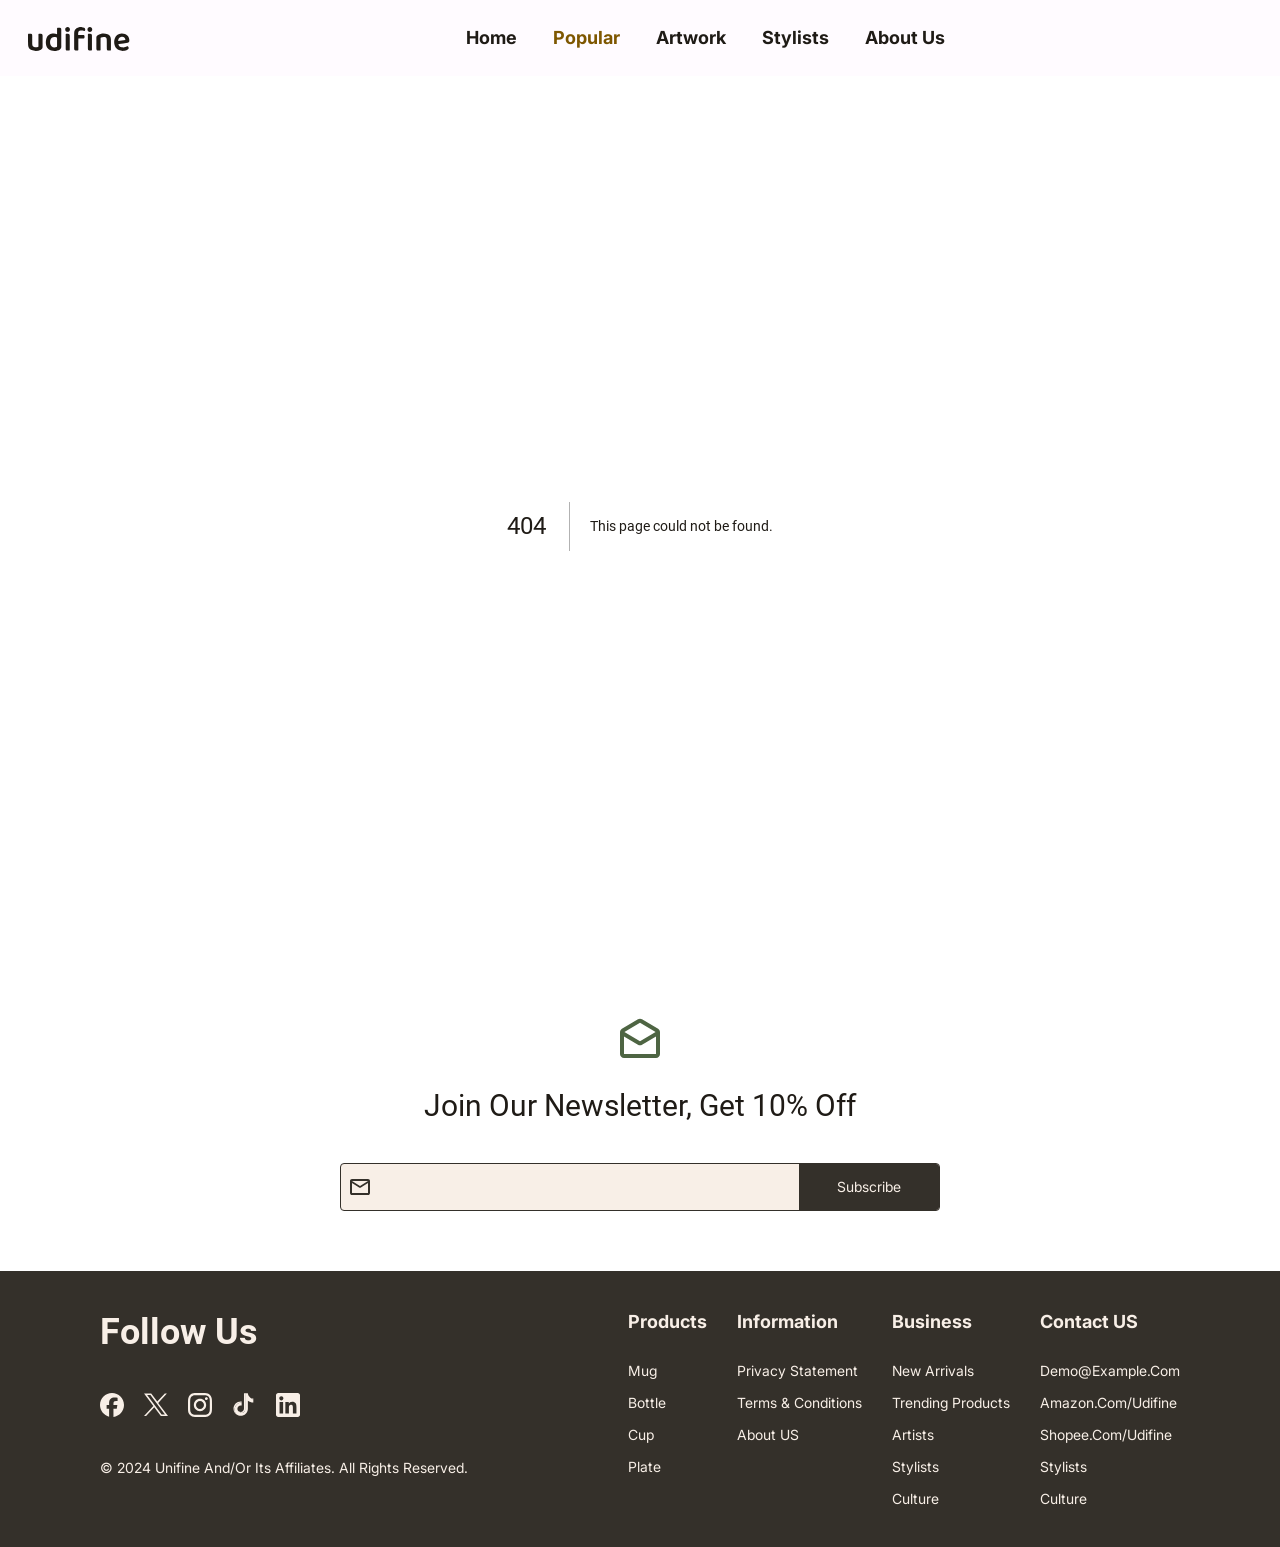
==== 404/index.html @ acfc10c9 "test" ====
<!DOCTYPE html><html lang="en"><head><meta charSet="utf-8"/><meta name="viewport" content="width=device-width, initial-scale=1"/><link rel="stylesheet" href="/_next/static/css/31935602cbc69aa9.css" data-precedence="next"/><link rel="stylesheet" href="/_next/static/css/63d026fc02710d7f.css" data-precedence="next"/><link rel="preload" as="script" fetchPriority="low" href="/_next/static/chunks/webpack-d1a148af2f992d2c.js"/><script src="/_next/static/chunks/87c73c54-ab13acd4c60ef98a.js" async=""></script><script src="/_next/static/chunks/855-f9cf8c731eb0b291.js" async=""></script><script src="/_next/static/chunks/main-app-f37e43fcdb325944.js" async=""></script><script src="/_next/static/chunks/919-0861664b7ba136e6.js" async=""></script><script src="/_next/static/chunks/642-3256930111999b90.js" async=""></script><script src="/_next/static/chunks/app/page-464aeb0241b72fab.js" async=""></script><meta name="robots" content="noindex"/><title>404: This page could not be found.</title><title>main</title><meta name="description" content="Generated by create next app"/><script src="/_next/static/chunks/polyfills-42372ed130431b0a.js" noModule=""></script></head><body><div class="flex_row header_header__Awatn"><a class="header_btn_menu__GArVi"><svg class="icon_icon__97AuD"><use href="/_next/static/icons/svg_symbol.svg#menu"></use></svg></a><a><svg class="icon_icon__97AuD udifineLogo" style="width:102px;height:24px"><use href="/_next/static/icons/svg_symbol.svg#udifinelogo"></use></svg></a><div class="header_menu__aTqT3"><a class="" href="" title="home">home</a><a class="header_current__uVDrP" href="" title="popular">popular</a><a class="" href="" title="artwork">artwork</a><a class="" href="" title="stylists">stylists</a><a class="" href="" title="about us">about us</a></div><div></div></div><div class="header_mobile__7hBgy"><div class="header_menu__aTqT3"><a class="" href="" title="home">home</a><a class="header_current__uVDrP" href="" title="popular">popular</a><a class="" href="" title="artwork">artwork</a><a class="" href="" title="stylists">stylists</a><a class="" href="" title="about us">about us</a></div></div><div style="font-family:system-ui,&quot;Segoe UI&quot;,Roboto,Helvetica,Arial,sans-serif,&quot;Apple Color Emoji&quot;,&quot;Segoe UI Emoji&quot;;height:100vh;text-align:center;display:flex;flex-direction:column;align-items:center;justify-content:center"><div><style>body{color:#000;background:#fff;margin:0}.next-error-h1{border-right:1px solid rgba(0,0,0,.3)}@media (prefers-color-scheme:dark){body{color:#fff;background:#000}.next-error-h1{border-right:1px solid rgba(255,255,255,.3)}}</style><h1 class="next-error-h1" style="display:inline-block;margin:0 20px 0 0;padding:0 23px 0 0;font-size:24px;font-weight:500;vertical-align:top;line-height:49px">404</h1><div style="display:inline-block"><h2 style="font-size:14px;font-weight:400;line-height:49px;margin:0">This page could not be found.</h2></div></div></div><div class="edm_edm__N5axm"><svg class="icon_icon__97AuD" style="width:48px;height:48px"><use href="/_next/static/icons/svg_symbol.svg#drafts"></use></svg><h2>Join Our Newsletter, Get 10% Off</h2><div class="flex_row flex_center inputText_input_text__yZhB3 inputText_middle__4bO28 edm_edm_input__OP7q4"><svg class="icon_icon__97AuD"><use href="/_next/static/icons/svg_symbol.svg#mail"></use></svg><input type="text" placeholder="" value=""/><button class="primary button_button__yjH4D button_middle__9G_DK">Subscribe</button></div></div><div class="footer_foot__HxzTe"><div class="footer_main__RE1gx"><h1>Follow Us</h1><div class="flex_row footer_social__cTb3Q"><a href="" title="facebook"><svg class="icon_icon__97AuD" style="fill:var(--color-inverseonsurface)"><use href="/_next/static/icons/svg_symbol.svg#facebook"></use></svg></a><a href="" title="x"><svg class="icon_icon__97AuD" style="fill:var(--color-inverseonsurface)"><use href="/_next/static/icons/svg_symbol.svg#x"></use></svg></a><a href="" title="instagram"><svg class="icon_icon__97AuD" style="fill:var(--color-inverseonsurface)"><use href="/_next/static/icons/svg_symbol.svg#instagram"></use></svg></a><a href="" title="tiktok"><svg class="icon_icon__97AuD" style="fill:var(--color-inverseonsurface)"><use href="/_next/static/icons/svg_symbol.svg#tiktok"></use></svg></a><a href="" title="linkedin"><svg class="icon_icon__97AuD" style="fill:var(--color-inverseonsurface)"><use href="/_next/static/icons/svg_symbol.svg#linkedin"></use></svg></a></div><p>© 2024 Unifine and/or its affiliates. All Rights Reserved.<!-- --> </p></div><div class="flex_row footer_links__t81SU"><div class="footer_links_part__8kF4F"><a href="" title="Products">Products</a><a href="" title="Mug">Mug</a><a href="" title="Bottle">Bottle</a><a href="" title="Cup">Cup</a><a href="" title="plate">plate</a></div><div class="footer_links_part__8kF4F"><a href="" title="Information">Information</a><a href="" title="Privacy Statement">Privacy Statement</a><a href="" title="Terms &amp; Conditions">Terms &amp; Conditions</a><a href="" title="About US">About US</a></div><div class="footer_links_part__8kF4F"><a href="" title="Business">Business</a><a href="" title="New Arrivals">New Arrivals</a><a href="" title="Trending Products">Trending Products</a><a href="" title="Artists">Artists</a><a href="" title="Stylists">Stylists</a><a href="" title="Culture">Culture</a></div><div class="footer_links_part__8kF4F"><a href="" title="Contact US">Contact US</a><a href="" title="Demo@Example.com">Demo@Example.com</a><a href="" title="Amazon.com/udifine">Amazon.com/udifine</a><a href="" title="Shopee.com/udifine">Shopee.com/udifine</a><a href="" title="Stylists">Stylists</a><a href="" title="Culture">Culture</a></div></div></div><script src="/_next/static/chunks/webpack-d1a148af2f992d2c.js" async=""></script><script>(self.__next_f=self.__next_f||[]).push([0])</script><script>self.__next_f.push([1,"3:\"$Sreact.fragment\"\n4:I[8040,[\"919\",\"static/chunks/919-0861664b7ba136e6.js\",\"642\",\"static/chunks/642-3256930111999b90.js\",\"974\",\"static/chunks/app/page-464aeb0241b72fab.js\"],\"TopProvider\"]\n5:I[1418,[\"919\",\"static/chunks/919-0861664b7ba136e6.js\",\"642\",\"static/chunks/642-3256930111999b90.js\",\"974\",\"static/chunks/app/page-464aeb0241b72fab.js\"],\"Header\"]\n6:I[9507,[],\"\"]\n7:I[2639,[],\"\"]\n8:I[602,[\"919\",\"static/chunks/919-0861664b7ba136e6.js\",\"642\",\"static/chunks/642-3256930111999b90.js\",\"974\",\"static/chunks/app/page-464aeb0241b72fab.js\"],\"EMD\"]\n9:I[7550,[\"919\",\"static/chunks/919-0861664b7ba136e6.js\",\"642\",\"static/chunks/642-3256930111999b90.js\",\"974\",\"static/chunks/app/page-464aeb0241b72fab.js\"],\"Footer\"]\na:I[1432,[],\"OutletBoundary\"]\nc:I[1432,[],\"MetadataBoundary\"]\ne:I[1432,[],\"ViewportBoundary\"]\n10:I[9398,[],\"\"]\n1:HL[\"/_next/static/css/31935602cbc69aa9.css\",\"style\"]\n2:HL[\"/_next/static/css/63d026fc02710d7f.css\",\"style\"]\n"])</script><script>self.__next_f.push([1,"0:{\"P\":null,\"b\":\"95LlF-yaO0Et1otxvTumb\",\"p\":\"\",\"c\":[\"\",\"_not-found\",\"\"],\"i\":false,\"f\":[[[\"\",{\"children\":[\"/_not-found\",{\"children\":[\"__PAGE__\",{}]}]},\"$undefined\",\"$undefined\",true],[\"\",[\"$\",\"$3\",\"c\",{\"children\":[[[\"$\",\"link\",\"0\",{\"rel\":\"stylesheet\",\"href\":\"/_next/static/css/31935602cbc69aa9.css\",\"precedence\":\"next\",\"crossOrigin\":\"$undefined\",\"nonce\":\"$undefined\"}],[\"$\",\"link\",\"1\",{\"rel\":\"stylesheet\",\"href\":\"/_next/static/css/63d026fc02710d7f.css\",\"precedence\":\"next\",\"crossOrigin\":\"$undefined\",\"nonce\":\"$undefined\"}]],[\"$\",\"html\",null,{\"lang\":\"en\",\"children\":[[\"$\",\"head\",null,{}],[\"$\",\"body\",null,{\"children\":[\"$\",\"$L4\",null,{\"children\":[[\"$\",\"$L5\",null,{\"nav\":{\"home\":\"\",\"popular\":\"\",\"artwork\":\"\",\"stylists\":\"\",\"about us\":\"\"},\"current\":\"popular\"}],[\"$\",\"$L6\",null,{\"parallelRouterKey\":\"children\",\"segmentPath\":[\"children\"],\"error\":\"$undefined\",\"errorStyles\":\"$undefined\",\"errorScripts\":\"$undefined\",\"template\":[\"$\",\"$L7\",null,{}],\"templateStyles\":\"$undefined\",\"templateScripts\":\"$undefined\",\"notFound\":[[\"$\",\"title\",null,{\"children\":\"404: This page could not be found.\"}],[\"$\",\"div\",null,{\"style\":{\"fontFamily\":\"system-ui,\\\"Segoe UI\\\",Roboto,Helvetica,Arial,sans-serif,\\\"Apple Color Emoji\\\",\\\"Segoe UI Emoji\\\"\",\"height\":\"100vh\",\"textAlign\":\"center\",\"display\":\"flex\",\"flexDirection\":\"column\",\"alignItems\":\"center\",\"justifyContent\":\"center\"},\"children\":[\"$\",\"div\",null,{\"children\":[[\"$\",\"style\",null,{\"dangerouslySetInnerHTML\":{\"__html\":\"body{color:#000;background:#fff;margin:0}.next-error-h1{border-right:1px solid rgba(0,0,0,.3)}@media (prefers-color-scheme:dark){body{color:#fff;background:#000}.next-error-h1{border-right:1px solid rgba(255,255,255,.3)}}\"}}],[\"$\",\"h1\",null,{\"className\":\"next-error-h1\",\"style\":{\"display\":\"inline-block\",\"margin\":\"0 20px 0 0\",\"padding\":\"0 23px 0 0\",\"fontSize\":24,\"fontWeight\":500,\"verticalAlign\":\"top\",\"lineHeight\":\"49px\"},\"children\":\"404\"}],[\"$\",\"div\",null,{\"style\":{\"display\":\"inline-block\"},\"children\":[\"$\",\"h2\",null,{\"style\":{\"fontSize\":14,\"fontWeight\":400,\"lineHeight\":\"49px\",\"margin\":0},\"children\":\"This page could not be found.\"}]}]]}]}]],\"notFoundStyles\":[]}],[\"$\",\"$L8\",null,{}],[\"$\",\"$L9\",null,{\"title\":\"Follow Us\",\"copyRight\":\"© 2024 Unifine and/or its affiliates. All Rights Reserved.\",\"socials\":[{\"title\":\"facebook\",\"iconName\":\"facebook\",\"href\":\"\"},{\"title\":\"x\",\"iconName\":\"x\",\"href\":\"\"},{\"title\":\"instagram\",\"iconName\":\"instagram\",\"href\":\"\"},{\"title\":\"tiktok\",\"iconName\":\"tiktok\",\"href\":\"\"},{\"title\":\"linkedin\",\"iconName\":\"linkedin\",\"href\":\"\"}],\"linkGroups\":[[{\"title\":\"Products\",\"href\":\"\"},{\"title\":\"Mug\",\"href\":\"\"},{\"title\":\"Bottle\",\"href\":\"\"},{\"title\":\"Cup\",\"href\":\"\"},{\"title\":\"plate\",\"href\":\"\"}],[{\"title\":\"Information\",\"href\":\"\"},{\"title\":\"Privacy Statement\",\"href\":\"\"},{\"title\":\"Terms \u0026 Conditions\",\"href\":\"\"},{\"title\":\"About US\",\"href\":\"\"}],[{\"title\":\"Business\",\"href\":\"\"},{\"title\":\"New Arrivals\",\"href\":\"\"},{\"title\":\"Trending Products\",\"href\":\"\"},{\"title\":\"Artists\",\"href\":\"\"},{\"title\":\"Stylists\",\"href\":\"\"},{\"title\":\"Culture\",\"href\":\"\"}],[{\"title\":\"Contact US\",\"href\":\"\"},{\"title\":\"Demo@Example.com\",\"href\":\"\"},{\"title\":\"Amazon.com/udifine\",\"href\":\"\"},{\"title\":\"Shopee.com/udifine\",\"href\":\"\"},{\"title\":\"Stylists\",\"href\":\"\"},{\"title\":\"Culture\",\"href\":\"\"}]]}]]}]}]]}]]}],{\"children\":[\"/_not-found\",[\"$\",\"$3\",\"c\",{\"children\":[null,[\"$\",\"$L6\",null,{\"parallelRouterKey\":\"children\",\"segmentPath\":[\"children\",\"/_not-found\",\"children\"],\"error\":\"$undefined\",\"errorStyles\":\"$undefined\",\"errorScripts\":\"$undefined\",\"template\":[\"$\",\"$L7\",null,{}],\"templateStyles\":\"$undefined\",\"templateScripts\":\"$undefined\",\"notFound\":\"$undefined\",\"notFoundStyles\":\"$undefined\"}]]}],{\"children\":[\"__PAGE__\",[\"$\",\"$3\",\"c\",{\"children\":[[[\"$\",\"title\",null,{\"children\":\"404: This page could not be found.\"}],[\"$\",\"div\",null,{\"style\":\"$0:f:0:1:1:props:children:1:props:children:1:props:children:props:children:1:props:notFound:1:props:style\",\"children\":[\"$\",\"div\",null,{\"children\":[[\"$\",\"style\",null,{\"dangerouslySetInnerHTML\":{\"__html\":\"body{color:#000;background:#fff;margin:0}.next-error-h1{border-right:1px solid rgba(0,0,0,.3)}@media (prefers-color-scheme:dark){body{color:#fff;background:#000}.next-error-h1{border-right:1px solid rgba(255,255,255,.3)}}\"}}],[\"$\",\"h1\",null,{\"className\":\"next-error-h1\",\"style\":\"$0:f:0:1:1:props:children:1:props:children:1:props:children:props:children:1:props:notFound:1:props:children:props:children:1:props:style\",\"children\":\"404\"}],[\"$\",\"div\",null,{\"style\":\"$0:f:0:1:1:props:children:1:props:children:1:props:children:props:children:1:props:notFound:1:props:children:props:children:2:props:style\",\"children\":[\"$\",\"h2\",null,{\"style\":\"$0:f:0:1:1:props:children:1:props:children:1:props:children:props:children:1:props:notFound:1:props:children:props:children:2:props:children:props:style\",\"children\":\"This page could not be found.\"}]}]]}]}]],null,[\"$\",\"$La\",null,{\"children\":\"$Lb\"}]]}],{},null]},null]},null],[\"$\",\"$3\",\"h\",{\"children\":[[\"$\",\"meta\",null,{\"name\":\"robots\",\"content\":\"noindex\"}],[\"$\",\"$3\",\"RL_8AlsLJNCOO1MYb6go9\",{\"children\":[[\"$\",\"$Lc\",null,{\"children\":\"$Ld\"}],[\"$\",\"$Le\",null,{\"children\":\"$Lf\"}],null]}]]}]]],\"m\":\"$undefined\",\"G\":[\"$10\",\"$undefined\"],\"s\":false,\"S\":true}\n"])</script><script>self.__next_f.push([1,"f:[[\"$\",\"meta\",\"0\",{\"name\":\"viewport\",\"content\":\"width=device-width, initial-scale=1\"}]]\nd:[[\"$\",\"meta\",\"0\",{\"charSet\":\"utf-8\"}],[\"$\",\"title\",\"1\",{\"children\":\"main\"}],[\"$\",\"meta\",\"2\",{\"name\":\"description\",\"content\":\"Generated by create next app\"}]]\n"])</script><script>self.__next_f.push([1,"b:null\n"])</script></body></html>
---- _next/static/css/31935602cbc69aa9.css ----
.banner_banner__VK5RO{width:100%;height:30vw;min-height:400px;max-height:700px;position:relative;overflow:hidden}.banner_pages__pqu9W,.banner_pages__pqu9W>a,.banner_pages__pqu9W>a i{width:100%;height:100%;display:block}.banner_pages__pqu9W>a{display:none;cursor:pointer;position:absolute;top:0;left:0}.banner_dots__uACYz,.banner_pages__pqu9W>a>div{width:100%;max-width:402px;text-align:center;position:absolute;right:0}.banner_pages__pqu9W>a>div{top:80px;padding:14px}.banner_pages__pqu9W>a>div h1,.banner_pages__pqu9W>a>div p{text-align:center;color:var(--color-onsurface)}.banner_pages__pqu9W>a>div p{margin-top:30px}.banner_dots__uACYz{height:10px;position:absolute;bottom:30px;z-index:10}.banner_dots__uACYz>a{display:inline-block;width:30px;height:10px;margin:0 7px;border-radius:5px;cursor:pointer;background-color:var(--color-background)}.diyIntroduce_diy_introduce__stuSg{width:100%;max-width:1600px;gap:10px;margin:60px auto 0}.diyIntroduce_l__xILll,.diyIntroduce_r__dGPa_{flex:1 1;text-align:center}.diyIntroduce_r__dGPa_ img{width:80%}.diyIntroduce_diy_introduce_button__50cIo{margin:20px auto}.diyIntroduce_diy_introduce_text__evchq{margin:0 auto;width:80%}@media (max-width:768px){.diyIntroduce_diy_introduce__stuSg{flex-direction:column-reverse;margin:20px auto 0}}.introduce_introduce__LYjy8{margin-top:20px}.introduce_introduce__LYjy8 h1{color:var(--color-primary);text-align:center}.introduce_introduce__LYjy8 p{color:var(--color-secondary);margin-top:10px;text-align:center}@media (max-width:768px){.introduce_introduce__LYjy8{margin-top:10px}}.avatar_avatar__K1w_n{display:inline-block;text-transform:uppercase;text-align:center;background-color:var(--color-secondary);color:var(--color-onsecondary);vertical-align:top}.avatar_large__LLx3x{height:var(--line-height-4x);width:var(--line-height-4x);line-height:var(--line-height-4x);border-radius:var(--line-height-4x-half);font-size:var(--font-30)}.avatar_middle__xKKF6{height:var(--line-height-3x);width:var(--line-height-3x);line-height:var(--line-height-3x);border-radius:var(--line-height-3x-half);font-size:var(--font-20)}.avatar_small__Su1bi{height:var(--line-height-2x);width:var(--line-height-2x);line-height:var(--line-height-2x);border-radius:var(--line-height-2x-half);font-size:var(--font-10)}.button_button__yjH4D{display:inline-block;text-align:center;cursor:pointer;border:none;--f-20:18px;--f-30:20px;--f-40:24px}.button_button__yjH4D>*{vertical-align:top}.button_button__yjH4D svg{margin-right:7px}.button_large__eiON8{height:var(--line-height-5x);line-height:var(--line-height-5x);padding:0 28px;border-radius:var(--line-height-5x-half);font-size:var(--f-40)}.button_large_icon__bOufd{height:var(--f-40);width:var(--f-40)}.button_middle__9G_DK{height:var(--line-height-4x);line-height:var(--line-height-4);padding:0 21px;border-radius:var(--line-height-4x-half);font-size:var(--f-30)}.button_middle_icon__QpsSa{height:var(--f-30);width:var(--f-30)}.button_small__uGZ15{height:var(--line-height-3x);line-height:var(--line-height-3x);padding:0 14px;border-radius:var(--line-height-3x-half);font-size:var(--f-20)}.button_small_icon__lxAVD{height:var(--f-20);width:var(--f-20)}.icon_icon__97AuD{display:inline-block;stroke:none;fill:var(--color-onsurface);width:24px;height:24px}.lightButton_light_button__8qquI{height:auto;width:auto;position:relative;display:inline-block}.lightButton_light_button__8qquI:after{content:"";background-image:var(--gradient-light);filter:blur(15px);opacity:.6;position:absolute;top:0;left:0;display:block;width:100%;height:100%}.lightButton_light_button_btn__ou9fR{position:relative;top:0;left:0;z-index:1;background-image:var(--gradient-multiple);color:var(--color-onprimary)}.lightButton_light_button_btn__ou9fR svg{fill:var(--color-onprimary)}.inputText_small__WjjtW{--h:var(--line-height-3x);--iconSize:var(--line-height-1x);--f:12px}.inputText_middle__4bO28{--h:var(--line-height-4x);--iconSize:var(--line-height-2x);--f:14px}.inputText_large__Ual6X{--h:var(--line-height-5x);--iconSize:var(--line-height-3x);--f:18px}.inputText_input_text__yZhB3{--color:var(--color-inversesurface);--bg:var(--color-inverseonsurface);--gap:7px;display:flex;padding:0 0 0 var(--gap);border:1px solid var(--color);background:var(--bg);border-radius:var(--radius-10);overflow:hidden;height:var(--h);line-height:var(--h)}.inputText_input_text__yZhB3 svg{fill:var(--color);width:var(--iconSize);height:var(--iconSize);margin-right:var(--gap)}.inputText_input_text__yZhB3 button,.inputText_input_text__yZhB3 input{min-width:120px;height:var(--h);line-height:var(--h);padding-right:var(--gap);font-size:var(--f)}.inputText_input_text__yZhB3 input{flex:1 1;color:var(--color);background-color:transparent;outline:none;border:none}.inputText_input_text__yZhB3 button{background-color:var(--color);color:var(--bg);border-radius:0;width:140px;padding:0}@media (max-width:768px){.inputText_input_text__yZhB3 button{width:80px;padding:0}}.edm_edm__N5axm{padding:40px 0;text-align:center}.edm_edm__N5axm h2{margin:20px auto 40px;text-align:center}.edm_edm__N5axm>svg{fill:var(--color-tertiary)}.edm_edm_input__OP7q4{width:80%;max-width:600px;margin:0 auto}@media (max-width:768px){.edm_edm__N5axm{padding:20px 0}.edm_edm__N5axm h2{margin:15px auto 30px}.edm_edm_input__OP7q4{min-width:340px}}.footer_foot__HxzTe{width:100%;display:flex;flex-direction:row;background-color:var(--color-inversesurface);color:var(--color-inverseonsurface);padding:40px 100px;margin-top:20px}.footer_foot__HxzTe *{color:var(--color-inverseonsurface);text-transform:capitalize}.footer_foot__HxzTe h1{font-weight:700}.footer_main__RE1gx{text-align:left;flex:1 1;gap:20px}.footer_main__RE1gx p{margin-top:40px;font-size:var(--font-10)}.footer_social__cTb3Q{margin-top:40px;gap:20px}.footer_social__cTb3Q a{display:block;width:24px;height:24px}.footer_links__t81SU{gap:30px}.footer_links_part__8kF4F a{font-size:var(--font-10);display:block;margin-top:15px}.footer_links_part__8kF4F a:first-child{font-size:var(--font-20);font-weight:700;margin-top:0}.footer_links_part__8kF4F a:nth-child(2){margin-top:30px}@media (max-width:1080px){.footer_foot__HxzTe{flex-direction:column-reverse;padding:20px 14px}.footer_foot__HxzTe h1{display:none}.footer_main__RE1gx{text-align:center}.footer_links__t81SU,.footer_social__cTb3Q{justify-content:center;align-items:center}.footer_links_part__8kF4F a:nth-child(n+2){display:none}}@media (min-width:1440px){.footer_links__t81SU{gap:60px}.footer_foot__HxzTe{padding:40px 10%}}.header_header__Awatn,.header_mobile__7hBgy{--h:76px}.header_header__Awatn,.header_mobile__7hBgy a{cursor:pointer}.header_header__Awatn{width:100vw;height:var(--h);line-height:var(--h);gap:7px;padding:14px;align-items:center;background-color:var(--color-surface)}.header_header__Awatn>a{padding:0 14px}.header_header__Awatn>a>svg{vertical-align:middle}.header_header__Awatn>*{height:var(--h)}.header_menu__aTqT3{text-align:center;flex:1 1}.header_menu__aTqT3>a{height:var(--h);line-height:var(--h);display:inline-block;color:var(--color-onsurface);font-size:var(--font-20);font-weight:700;padding:0 18px;text-transform:capitalize}.header_mobile__7hBgy{display:none;position:fixed;top:0;left:-100%;z-index:var(--z-overlayer);width:100%;height:100%;background-color:rgba(0,0,0,.5)}.header_mobile__7hBgy>.header_menu__aTqT3{display:block;width:300px;height:100vh;background-color:var(--color-surface)}.header_mobile__7hBgy>.header_menu__aTqT3>a{display:block;width:100%;text-align:left}.header_current__uVDrP{color:var(--color-primary)!important}.header_btn_menu__GArVi{display:none}.header_show_menu__auHGg{left:0;display:block}@media (max-width:768px){.header_header__Awatn,.header_mobile__7hBgy{--h:56px}.header_btn_menu__GArVi{display:block}.header_header__Awatn .header_menu__aTqT3{display:none}}@media (min-width:1440px){.header_header__Awatn,.header_mobile__7hBgy{--h:88px}}.mask_mask__dY5z7{position:fixed;top:0;left:0;width:100vw;height:100vh;z-index:var(--z-mask);-webkit-backdrop-filter:blur(30px);backdrop-filter:blur(30px);background-color:hsla(0,0%,100%,.1)}.mask_mask_content__V_aFT{flex:none}.personCard_person_card__By6Cw{display:flex;flex-direction:row;width:90%;max-width:1400px;min-height:400px;margin:10px auto;background-color:var(--color-primarycontainer);border-radius:var(--radius-30);overflow:hidden}.personCard_person_card_title__GkXHc h1{font-size:var(--font-50)}.personCard_person_card__By6Cw>a{flex:0.618 1;display:block;min-height:400px}.personCard_content__jlO_s{flex:0.382 1;padding:20px}.personCard_content__jlO_s h4{margin:20px auto}@media (max-width:768px){.personCard_person_card__By6Cw{flex-direction:column;height:auto}}.preOrderPopup_preoder_popup__NmFfs{position:relative;padding:30px;max-width:90%;max-width:600px;background-color:var(--color-surface);border-radius:var(--radius-30);box-shadow:var(--shadow)}.preOrderPopup_preoder_popup__NmFfs>h1{color:var(--color-primary)}.preOrderPopup_preoder_popup__NmFfs>p{color:var(--color-onsurface);margin-top:20px}.preOrderPopup_preoder_popup__NmFfs>h2{color:var(--color-tertiary);margin-top:20px}.preOrderPopup_preoder_popup__NmFfs>div{margin-top:20px;text-align:center}.preOrderPopup_close__zdTaU{display:inline-block;position:absolute;top:14px;right:14px;cursor:pointer}.preOrderPopup_explore__lhyPa,.preOrderPopup_mail__hvHlv{margin:10px;display:inline-block;width:180px;height:var(--line-height-4x);line-height:var(--line-height-4x);text-align:center;cursor:pointer;border-radius:var(--radius-10);vertical-align:top}.preOrderPopup_mail__hvHlv{background-color:var(--color-primary);color:var(--color-onprimary)}.preOrderPopup_explore__lhyPa{color:var(--color-primary);background-color:var(--color-onprimary);border:1px solid var(--color-primary)}.productDetail_product_detail__gslIJ{display:flex;width:100%;max-width:1500px;flex-direction:row;gap:30px;margin:0 auto;padding:0 20px;justify-content:center}.productDetail_display__SbU6h{width:360px;height:360px;border-radius:var(--radius-30)}.productDetail_info__9lmNI{flex:1 1;gap:20px}.productDetail_info_activity__gR_aJ{width:100%;border-radius:var(--radius-20);padding:0 14px;overflow:hidden;gap:14px;line-height:var(--line-height-4x);height:var(--line-height-4x);align-items:center;background-image:linear-gradient(to left,var(--color-primary) 0,var(--color-onprimary) 100%)}.productDetail_info_activity__gR_aJ>*{display:inline-block;font-size:var(--font-20);color:var(--color-onsurface)}.productDetail_info_activity__gR_aJ svg{fill:var(--color-primary)}.productDetail_info_activity__gR_aJ>h5{font-weight:700;flex:none}.productDetail_info_activity__gR_aJ>span{white-space:nowrap;overflow:hidden;text-overflow:ellipsis}.productDetail_info__9lmNI>h1{font-family:Roboto;color:var(--color-onbackground);line-height:var(--line-height-6x);flex:1 1}.productDetail_info__9lmNI>h6{color:var(--color-error);line-height:var(--line-height-2x);font-weight:700}.productDetail_deliver__suuq5{width:100%;align-items:center;gap:14px}.productDetail_deliver__suuq5 svg{fill:var(--color-secondary)}.productDetail_deliver__suuq5 h6{color:var(--color-secondary);flex:1 1}.productDetail_info_people__03zdH{width:100%;align-items:center;gap:20px;flex:2 1}.productDetail_info_person__U_Yxo{height:var(--line-height-6x);align-items:center;gap:10px}.productDetail_info_person__U_Yxo>div{margin-left:7px}.productDetail_info_person__U_Yxo h5{color:var(--color-onbackground);margin-top:3px}.productDetail_info_person__U_Yxo h6{color:var(--color-secondary)}.productDetail_info_price__FQ1xF{display:flex;flex-direction:column;justify-content:flex-start;align-items:flex-start;gap:20px}.productDetail_info_price_text__rzBgy{gap:20px}.productDetail_info_price_text__rzBgy h5{color:var(--color-secondary);text-decoration:line-through}.productDetail_info_price_text__rzBgy h1{color:var(--color-primary);font-weight:700;text-align:left;flex:1 1}.productDetail_info_price_btn__B0tTk{padding:0 20px}@media (max-width:768px){.productDetail_product_detail__gslIJ{flex-direction:column;align-items:center;min-width:var(--min-screen-width)}.productDetail_display__SbU6h{width:90vw;height:90vw;min-width:var(--min-screen-width);min-height:var(--min-screen-width)}.productDetail_info__9lmNI{width:90vw;min-width:var(--min-screen-width);gap:10px}.productDetail_info_activity__gR_aJ>h5{display:none}.productDetail_info_price__FQ1xF{flex-direction:row;align-items:center;position:fixed;bottom:0;left:0;width:100%;background-color:var(--color-surface);padding:10px 14px;z-index:var(--z-surface)}.productDetail_info_price_text__rzBgy{flex:1 1}}@media (min-width:1440px){.productDetail_display__SbU6h{width:512px;height:512px}}.all_productList__9rEcQ{width:100%;margin:20px auto 0}.all_list__3Hr1D{margin:0 auto;min-width:100%;text-align:center}.all_list__3Hr1D>.all_item__ghmV_{margin:10px;display:inline-block}.oneline_productList__vTRXq{width:100%;overflow:hidden;margin:20px auto 0}.oneline_list__V0_nn{margin:0 auto;overflow-y:hidden;white-space:nowrap;min-width:100%;text-align:center}.oneline_list__V0_nn>.oneline_item__73_t8{margin:0 10px;display:none}.oneline_list__V0_nn>.oneline_item__73_t8:nth-child(-n+4){display:inline-block}@media (max-width:768px){.oneline_productList__vTRXq{margin-top:15px}}@media (min-width:1920px){.oneline_list__V0_nn>.oneline_item__73_t8:nth-child(-n+6){display:inline-block}}@media (min-width:2560px){.oneline_list__V0_nn>.oneline_item__73_t8:nth-child(-n+8){display:inline-block}}.iregular_productList__0HdRx{overflow:hidden;margin:0 auto;width:100%}.iregular_list__tp4PK{margin:20px auto 0;overflow-y:hidden;width:1200px;height:600px}.iregular_list__tp4PK:after{content:"";zoom:1;clear:both;width:0;height:0;margin:0}.iregular_list__tp4PK>.iregular_item__NVEPm{float:left;margin:10px;display:none}.iregular_list__tp4PK>.iregular_item__NVEPm:nth-child(-n+4){display:block}@media (max-width:768px){.iregular_productList__0HdRx{margin-top:15px}.iregular_list__tp4PK{max-width:300px;height:580px}.iregular_list__tp4PK>.iregular_item__NVEPm{margin:5px}}@media (min-width:1920px){.iregular_list__tp4PK>.iregular_item__NVEPm:nth-child(-n+8){display:block}.iregular_list__tp4PK{width:100%;max-width:1800px}}@media (min-width:2560px){.iregular_list__tp4PK>.iregular_item__NVEPm:nth-child(-n+12){display:block}.iregular_list__tp4PK{max-width:2400px}}.productItem_productItem__gcmPV{--w:276px;--h:276px;--h2:48px;width:var(--w);height:auto;position:relative;display:inline-block}.productItem_shape_1_1__99xYF{--h:276px}.productItem_shape_2_1__nWzvH{--w:572px;--h:276px}.productItem_shape_2_2__Cfv6d{--w:572px;--h:572px}.productItem_display__H6P1s{overflow:hidden;border-radius:var(--radius-30)}.productItem_display__H6P1s,.productItem_display__H6P1s i{display:block!important;width:var(--w);height:var(--h)}.productItem_info__UxkH_{width:100%;height:var(--h2);padding:0 7px;gap:14px}.productItem_info__UxkH_ h6{font-size:var(--font-10);flex:1 1;color:var(--color-onsurface);text-align:left}.productItem_info__UxkH_ span{flex:none;font-size:var(--font-10);color:var(--color-primary)}.productItem_layout_append__uMmC_{position:relative}.productItem_layout_float__f6knd{position:absolute;bottom:0;right:0;background-color:rgba(0,0,0,.2)}.productItem_layout_none__R7bqp{display:none!important}.productItem_mode_avatar__hq9Sx .productItem_product_name__rxYXF,.productItem_mode_princeOnly__b20I4 .productItem_avatar__wAW3F,.productItem_mode_princeOnly__b20I4 .productItem_producer_name__wo6Yw,.productItem_mode_princeOnly__b20I4 .productItem_product_name__rxYXF,.productItem_mode_product__F2WyD .productItem_producer_name__wo6Yw{display:none}@media (max-width:768px){.productItem_avatar__wAW3F{width:24px;height:24px}.productItem_shape_1_1__99xYF{--w:133px;--h:133px}.productItem_shape_2_1__nWzvH{--w:276px;--h:133px}.productItem_shape_2_2__Cfv6d{--w:276px;--h:276px}}
---- _next/static/css/63d026fc02710d7f.css ----
:root{--color-primary:#7e5700;--color-onprimary:#fff;--color-primarycontainer:#ffdeab;--color-onprimarycontainer:#271900;--color-secondary:#6d5c3f;--color-onsecondary:#fff;--color-secondarycontainer:#f8dfbb;--color-onsecondarycontainer:#261904;--color-tertiary:#4e6543;--color-ontertiary:#fff;--color-tertiarycontainer:#d0eac0;--color-ontertiarycontainer:#0c2006;--color-error:#ba1a1a;--color-onerror:#fff;--color-errorcontainer:#ffdad6;--color-onerrorcontainer:#410002;--color-background:#fffbff;--color-onbackground:#1f1b16;--color-surface:#fffbff;--color-onsurface:#1f1b16;--color-surfacevariant:#eee0cf;--color-onsurfacevariant:#4e4539;--color-outline:#807667;--color-outlinevariant:#d2c5b4;--color-shadow:#000;--color-scrim:#000;--color-inversesurface:#34302a;--color-inverseonsurface:#f8efe7;--color-inverseprimary:#fabc49;--color-primaryminus10:#5f4100;--color-primaryplus10:#9a6f1d;--color-secondaryminus10:#544529;--color-secondaryplus10:#877556;--color-tertiaryminus10:#374d2d;--color-tertiaryplus10:#667e5a;--font-10:14px;--font-20:18px;--font-30:20px;--font-40:24px;--font-50:30px;--font-60:36px;--font-70:44px;--font-80:52px;--font-90:62px;--font-100:74px}@media (prefers-color-scheme:dark){:root{--color-primary:#fabc49;--color-onprimary:#422c00;--color-primarycontainer:#5f4100;--color-onprimarycontainer:#ffdeab;--color-secondary:#dbc3a1;--color-onsecondary:#3c2e16;--color-secondarycontainer:#54442a;--color-onsecondarycontainer:#f8dfbb;--color-tertiary:#b4cea5;--color-ontertiary:#213618;--color-tertiarycontainer:#374d2d;--color-ontertiarycontainer:#d0eac0;--color-error:#ffb4ab;--color-onerror:#690005;--color-errorcontainer:#93000a;--color-onerrorcontainer:#ffb4ab;--color-background:#1f1b16;--color-onbackground:#eae1d9;--color-surface:#1f1b16;--color-onsurface:#eae1d9;--color-surfacevariant:#4e4539;--color-onsurfacevariant:#d2c5b4;--color-outline:#9a8f80;--color-outlinevariant:#4e4539;--color-shadow:#000;--color-scrim:#000;--color-inversesurface:#eae1d9;--color-inverseonsurface:#34302a;--color-inverseprimary:#7e5700;--color-primaryminus10:#dba12f;--color-primaryplus10:#ffdeab;--color-secondaryminus10:#bfa887;--color-secondaryplus10:#f8dfbb;--color-tertiaryminus10:#99b28b;--color-tertiaryplus10:#d0eac0}}@media (max-width:768px){:root{--font-10:12px;--font-20:14px;--font-30:18px;--font-40:20px;--font-50:24px;--font-60:30px;--font-70:36px;--font-80:44px;--font-90:52px;--font-100:62px}}@media (min-width:1440px){:root{--font-10:18px;--font-20:20px;--font-30:24px;--font-40:30px;--font-50:36px;--font-60:44px;--font-70:52px;--font-80:62px;--font-90:74px;--font-100:90px}}:root{--gradient-blue:linear-gradient(to left top,#0fd,#3d5eff);--gradient-primary:linear-gradient(to left,var(--color-primary) 0%,var(--color-primaryplus10) 100%);--gradient-secondary:linear-gradient(to left,var(--color-secondary) 0%,var(--color-secondaryplus10) 100%);--gradient-tertiary:linear-gradient(to left,var(--color-tertiary) 0%,var(--color-tertiaryplus10) 100%);--gradient-multiple:linear-gradient(to left top,var(--color-secondary) 11%,var(--color-primary) 51%,var(--color-inverseprimary) 100%);--gradient-light:linear-gradient(to left top,var(--color-primaryminus10) 0%,var(--color-primary) 29%,var(--color-tertiaryminus10) 75%,#0fd 100%);--shadow:0px 0px 12px 0px rgba(0,0,0,.25);--line-height-1x:16px;--line-height-2x:24px;--line-height-3x:36px;--line-height-4x:48px;--line-height-5x:56px;--line-height-6x:64px;--line-height-1x-half:8px;--line-height-2x-half:12px;--line-height-3x-half:18px;--line-height-4x-half:24px;--line-height-5x-half:28px;--line-height-6x-half:32px;--z-mask:9999;--z-overlayer:100;--z-surface:10;--radius-10:4px;--radius-20:8px;--radius-30:12px;--radius-40:16px;--radius-50:20px;--min-screen-width:365px}@font-face{font-family:Roboto;src:url(/_next/static/media/Roboto-Regular.8ff69652.ttf) format("truetype");font-style:normal}@font-face{font-family:Roboto;src:url(/_next/static/media/Roboto-Bold.a5947e77.ttf) format("truetype");font-weight:700;font-style:normal}@font-face{font-family:Roboto;src:url(/_next/static/media/Roboto-Light.cf1d77a2.ttf) format("truetype");font-weight:100;font-style:normal}@font-face{font-family:Inter;src:url(/_next/static/media/Inter_18pt-Regular.a1db7239.ttf) format("truetype");font-style:normal}@font-face{font-family:Inter;src:url(/_next/static/media/Inter_18pt-Bold.658d907c.ttf) format("truetype");font-weight:700;font-style:normal}@font-face{font-family:Inter;src:url(/_next/static/media/Inter_18pt-Light.1ae2e909.ttf) format("truetype");font-weight:100;font-style:normal}*{box-sizing:border-box;padding:0;margin:0;color:var(--color-onsurface);font-size:var(--font-20);font-family:Inter,Roboto,Arial,Helvetica,sans-serif;font-weight:400;-webkit-font-smoothing:antialiased;-moz-osx-font-smoothing:grayscale}body,html{max-width:100vw;overflow-x:hidden;color:var(--color-onbackground);background:var(--color-background);min-width:var(--min-screen-width)}a{color:inherit;text-decoration:none}input{border:none}h1,h2,h3,h4,h5,h6{font-weight:400;font-family:Roboto,Arial,Helvetica,sans-serif}.empty{flex:1 1}.hide{display:none}.container{width:100%;height:auto}.flex1{flex:1 1}.flex2{flex:2 1}.flex_row{display:flex;flex-direction:row}.flex_col{display:flex;flex-direction:column}.flex_center{justify-content:center;align-items:center}.shadow{box-shadow:var(--shadow)}.bgCover{background-size:cover}.bgContain,.bgCover{display:block;background-position:50%;background-repeat:no-repeat}.bgContain{background-size:contain}.udifineLogo{fill:var(--color-onsurface)}.primary{background-color:var(--color-primary);color:var(--color-onprimary)}.primary svg{fill:var(--color-onprimary)}.primarycontainer{background-color:var(--color-primarycontainer);color:var(--color-onprimarycontainer)}.primarycontainer svg{fill:var(--color-onprimarycontainer)}.secondary{background-color:var(--color-secondary);color:var(--color-onsecondary)}.secondary svg{fill:var(--color-onsecondary)}.secondarycontainer{background-color:var(--color-secondarycontainer);color:var(--color-onsecondarycontainer)}.secondarycontainer svg{fill:var(--color-onsecondarycontainer)}.tertiary{background-color:var(--color-tertiary);color:var(--color-ontertiary)}.tertiary svg{fill:var(--color-ontertiary)}.tertiarycontainer{background-color:var(--color-tertiarycontainer);color:var(--color-ontertiarycontainer)}.tertiarycontainer svg{fill:var(--color-ontertiarycontainer)}.error{background-color:var(--color-error);color:var(--color-onerror)}.error svg{fill:var(--color-onerror)}.surface{background-color:var(--color-surface);color:var(--color-onsurface)}.surface svg{fill:var(--color-onsurface)}.inversesurface{background-color:var(--color-inversesurface);color:var(--color-oninversesurface)}.inversesurface svg{fill:var(--color-oninversesurface)}.gradient-primary{background-image:var(--gradient-primary);color:var(--color-onprimarycontainer)}.gradient-primary svg{fill:var(--color-onprimarycontainer)}.gradient-secondary{background-image:var(--gradient-secondary);color:var(--color-onsecondarycontainer)}.gradient-secondary svg{fill:var(--color-onsecondarycontainer)}.gradient-tertiary{background-image:var(--gradient-tertiary);color:var(--color-ontertiarycontainer)}.gradient-tertiary svg{fill:var(--color-ontertiarycontainer)}h1{font-size:var(--font-60)}h2{font-size:var(--font-50)}h3{font-size:var(--font-40)}h4{font-size:var(--font-30)}h5{font-size:var(--font-20)}h6{font-size:var(--font-10)}p{line-height:150%;width:100%}.section{width:100%;margin:40px auto 0}@media (max-width:768px){.section{margin:20px auto 0;padding:0 14px}}
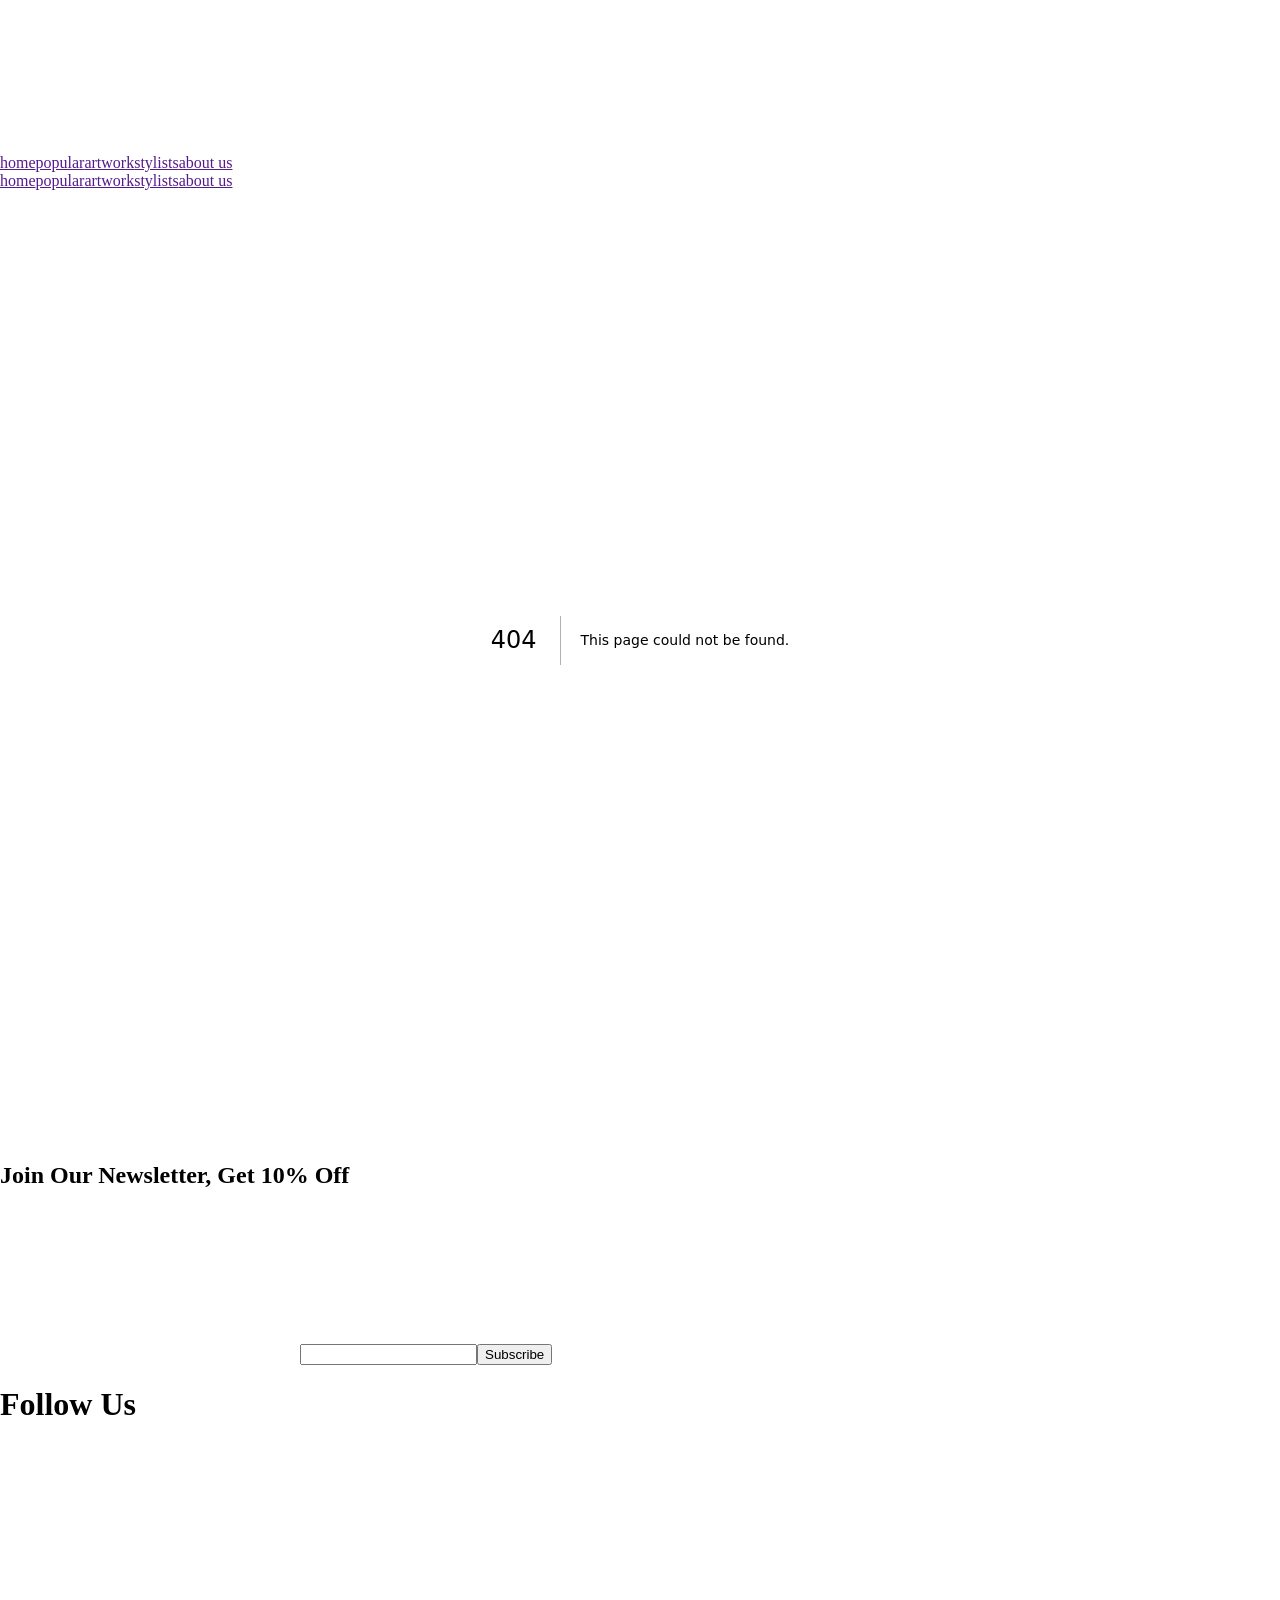
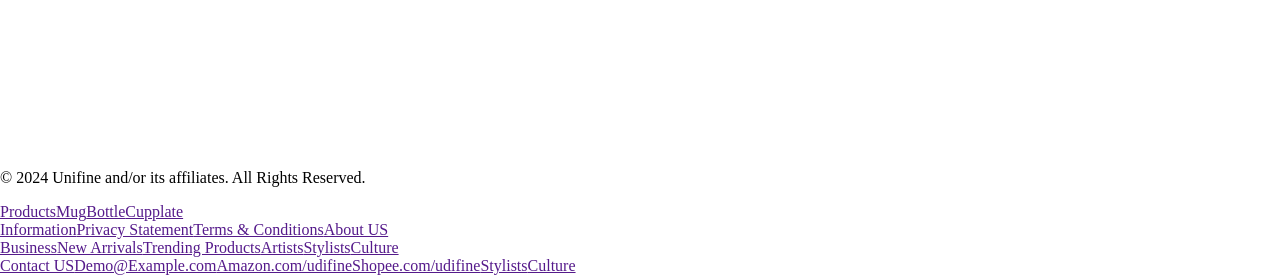
==== commit 520556b3: "a" ====
--- a/404/index.html
+++ b/404/index.html
@@ -1 +1 @@
-<!DOCTYPE html><html lang="en"><head><meta charSet="utf-8"/><meta name="viewport" content="width=device-width, initial-scale=1"/><link rel="stylesheet" href="/_next/static/css/31935602cbc69aa9.css" data-precedence="next"/><link rel="stylesheet" href="/_next/static/css/63d026fc02710d7f.css" data-precedence="next"/><link rel="preload" as="script" fetchPriority="low" href="/_next/static/chunks/webpack-d1a148af2f992d2c.js"/><script src="/_next/static/chunks/87c73c54-ab13acd4c60ef98a.js" async=""></script><script src="/_next/static/chunks/855-f9cf8c731eb0b291.js" async=""></script><script src="/_next/static/chunks/main-app-f37e43fcdb325944.js" async=""></script><script src="/_next/static/chunks/919-0861664b7ba136e6.js" async=""></script><script src="/_next/static/chunks/642-3256930111999b90.js" async=""></script><script src="/_next/static/chunks/app/page-464aeb0241b72fab.js" async=""></script><meta name="robots" content="noindex"/><title>404: This page could not be found.</title><title>main</title><meta name="description" content="Generated by create next app"/><script src="/_next/static/chunks/polyfills-42372ed130431b0a.js" noModule=""></script></head><body><div class="flex_row header_header__Awatn"><a class="header_btn_menu__GArVi"><svg class="icon_icon__97AuD"><use href="/_next/static/icons/svg_symbol.svg#menu"></use></svg></a><a><svg class="icon_icon__97AuD udifineLogo" style="width:102px;height:24px"><use href="/_next/static/icons/svg_symbol.svg#udifinelogo"></use></svg></a><div class="header_menu__aTqT3"><a class="" href="" title="home">home</a><a class="header_current__uVDrP" href="" title="popular">popular</a><a class="" href="" title="artwork">artwork</a><a class="" href="" title="stylists">stylists</a><a class="" href="" title="about us">about us</a></div><div></div></div><div class="header_mobile__7hBgy"><div class="header_menu__aTqT3"><a class="" href="" title="home">home</a><a class="header_current__uVDrP" href="" title="popular">popular</a><a class="" href="" title="artwork">artwork</a><a class="" href="" title="stylists">stylists</a><a class="" href="" title="about us">about us</a></div></div><div style="font-family:system-ui,&quot;Segoe UI&quot;,Roboto,Helvetica,Arial,sans-serif,&quot;Apple Color Emoji&quot;,&quot;Segoe UI Emoji&quot;;height:100vh;text-align:center;display:flex;flex-direction:column;align-items:center;justify-content:center"><div><style>body{color:#000;background:#fff;margin:0}.next-error-h1{border-right:1px solid rgba(0,0,0,.3)}@media (prefers-color-scheme:dark){body{color:#fff;background:#000}.next-error-h1{border-right:1px solid rgba(255,255,255,.3)}}</style><h1 class="next-error-h1" style="display:inline-block;margin:0 20px 0 0;padding:0 23px 0 0;font-size:24px;font-weight:500;vertical-align:top;line-height:49px">404</h1><div style="display:inline-block"><h2 style="font-size:14px;font-weight:400;line-height:49px;margin:0">This page could not be found.</h2></div></div></div><div class="edm_edm__N5axm"><svg class="icon_icon__97AuD" style="width:48px;height:48px"><use href="/_next/static/icons/svg_symbol.svg#drafts"></use></svg><h2>Join Our Newsletter, Get 10% Off</h2><div class="flex_row flex_center inputText_input_text__yZhB3 inputText_middle__4bO28 edm_edm_input__OP7q4"><svg class="icon_icon__97AuD"><use href="/_next/static/icons/svg_symbol.svg#mail"></use></svg><input type="text" placeholder="" value=""/><button class="primary button_button__yjH4D button_middle__9G_DK">Subscribe</button></div></div><div class="footer_foot__HxzTe"><div class="footer_main__RE1gx"><h1>Follow Us</h1><div class="flex_row footer_social__cTb3Q"><a href="" title="facebook"><svg class="icon_icon__97AuD" style="fill:var(--color-inverseonsurface)"><use href="/_next/static/icons/svg_symbol.svg#facebook"></use></svg></a><a href="" title="x"><svg class="icon_icon__97AuD" style="fill:var(--color-inverseonsurface)"><use href="/_next/static/icons/svg_symbol.svg#x"></use></svg></a><a href="" title="instagram"><svg class="icon_icon__97AuD" style="fill:var(--color-inverseonsurface)"><use href="/_next/static/icons/svg_symbol.svg#instagram"></use></svg></a><a href="" title="tiktok"><svg class="icon_icon__97AuD" style="fill:var(--color-inverseonsurface)"><use href="/_next/static/icons/svg_symbol.svg#tiktok"></use></svg></a><a href="" title="linkedin"><svg class="icon_icon__97AuD" style="fill:var(--color-inverseonsurface)"><use href="/_next/static/icons/svg_symbol.svg#linkedin"></use></svg></a></div><p>© 2024 Unifine and/or its affiliates. All Rights Reserved.<!-- --> </p></div><div class="flex_row footer_links__t81SU"><div class="footer_links_part__8kF4F"><a href="" title="Products">Products</a><a href="" title="Mug">Mug</a><a href="" title="Bottle">Bottle</a><a href="" title="Cup">Cup</a><a href="" title="plate">plate</a></div><div class="footer_links_part__8kF4F"><a href="" title="Information">Information</a><a href="" title="Privacy Statement">Privacy Statement</a><a href="" title="Terms &amp; Conditions">Terms &amp; Conditions</a><a href="" title="About US">About US</a></div><div class="footer_links_part__8kF4F"><a href="" title="Business">Business</a><a href="" title="New Arrivals">New Arrivals</a><a href="" title="Trending Products">Trending Products</a><a href="" title="Artists">Artists</a><a href="" title="Stylists">Stylists</a><a href="" title="Culture">Culture</a></div><div class="footer_links_part__8kF4F"><a href="" title="Contact US">Contact US</a><a href="" title="Demo@Example.com">Demo@Example.com</a><a href="" title="Amazon.com/udifine">Amazon.com/udifine</a><a href="" title="Shopee.com/udifine">Shopee.com/udifine</a><a href="" title="Stylists">Stylists</a><a href="" title="Culture">Culture</a></div></div></div><script src="/_next/static/chunks/webpack-d1a148af2f992d2c.js" async=""></script><script>(self.__next_f=self.__next_f||[]).push([0])</script><script>self.__next_f.push([1,"3:\"$Sreact.fragment\"\n4:I[8040,[\"919\",\"static/chunks/919-0861664b7ba136e6.js\",\"642\",\"static/chunks/642-3256930111999b90.js\",\"974\",\"static/chunks/app/page-464aeb0241b72fab.js\"],\"TopProvider\"]\n5:I[1418,[\"919\",\"static/chunks/919-0861664b7ba136e6.js\",\"642\",\"static/chunks/642-3256930111999b90.js\",\"974\",\"static/chunks/app/page-464aeb0241b72fab.js\"],\"Header\"]\n6:I[9507,[],\"\"]\n7:I[2639,[],\"\"]\n8:I[602,[\"919\",\"static/chunks/919-0861664b7ba136e6.js\",\"642\",\"static/chunks/642-3256930111999b90.js\",\"974\",\"static/chunks/app/page-464aeb0241b72fab.js\"],\"EMD\"]\n9:I[7550,[\"919\",\"static/chunks/919-0861664b7ba136e6.js\",\"642\",\"static/chunks/642-3256930111999b90.js\",\"974\",\"static/chunks/app/page-464aeb0241b72fab.js\"],\"Footer\"]\na:I[1432,[],\"OutletBoundary\"]\nc:I[1432,[],\"MetadataBoundary\"]\ne:I[1432,[],\"ViewportBoundary\"]\n10:I[9398,[],\"\"]\n1:HL[\"/_next/static/css/31935602cbc69aa9.css\",\"style\"]\n2:HL[\"/_next/static/css/63d026fc02710d7f.css\",\"style\"]\n"])</script><script>self.__next_f.push([1,"0:{\"P\":null,\"b\":\"95LlF-yaO0Et1otxvTumb\",\"p\":\"\",\"c\":[\"\",\"_not-found\",\"\"],\"i\":false,\"f\":[[[\"\",{\"children\":[\"/_not-found\",{\"children\":[\"__PAGE__\",{}]}]},\"$undefined\",\"$undefined\",true],[\"\",[\"$\",\"$3\",\"c\",{\"children\":[[[\"$\",\"link\",\"0\",{\"rel\":\"stylesheet\",\"href\":\"/_next/static/css/31935602cbc69aa9.css\",\"precedence\":\"next\",\"crossOrigin\":\"$undefined\",\"nonce\":\"$undefined\"}],[\"$\",\"link\",\"1\",{\"rel\":\"stylesheet\",\"href\":\"/_next/static/css/63d026fc02710d7f.css\",\"precedence\":\"next\",\"crossOrigin\":\"$undefined\",\"nonce\":\"$undefined\"}]],[\"$\",\"html\",null,{\"lang\":\"en\",\"children\":[[\"$\",\"head\",null,{}],[\"$\",\"body\",null,{\"children\":[\"$\",\"$L4\",null,{\"children\":[[\"$\",\"$L5\",null,{\"nav\":{\"home\":\"\",\"popular\":\"\",\"artwork\":\"\",\"stylists\":\"\",\"about us\":\"\"},\"current\":\"popular\"}],[\"$\",\"$L6\",null,{\"parallelRouterKey\":\"children\",\"segmentPath\":[\"children\"],\"error\":\"$undefined\",\"errorStyles\":\"$undefined\",\"errorScripts\":\"$undefined\",\"template\":[\"$\",\"$L7\",null,{}],\"templateStyles\":\"$undefined\",\"templateScripts\":\"$undefined\",\"notFound\":[[\"$\",\"title\",null,{\"children\":\"404: This page could not be found.\"}],[\"$\",\"div\",null,{\"style\":{\"fontFamily\":\"system-ui,\\\"Segoe UI\\\",Roboto,Helvetica,Arial,sans-serif,\\\"Apple Color Emoji\\\",\\\"Segoe UI Emoji\\\"\",\"height\":\"100vh\",\"textAlign\":\"center\",\"display\":\"flex\",\"flexDirection\":\"column\",\"alignItems\":\"center\",\"justifyContent\":\"center\"},\"children\":[\"$\",\"div\",null,{\"children\":[[\"$\",\"style\",null,{\"dangerouslySetInnerHTML\":{\"__html\":\"body{color:#000;background:#fff;margin:0}.next-error-h1{border-right:1px solid rgba(0,0,0,.3)}@media (prefers-color-scheme:dark){body{color:#fff;background:#000}.next-error-h1{border-right:1px solid rgba(255,255,255,.3)}}\"}}],[\"$\",\"h1\",null,{\"className\":\"next-error-h1\",\"style\":{\"display\":\"inline-block\",\"margin\":\"0 20px 0 0\",\"padding\":\"0 23px 0 0\",\"fontSize\":24,\"fontWeight\":500,\"verticalAlign\":\"top\",\"lineHeight\":\"49px\"},\"children\":\"404\"}],[\"$\",\"div\",null,{\"style\":{\"display\":\"inline-block\"},\"children\":[\"$\",\"h2\",null,{\"style\":{\"fontSize\":14,\"fontWeight\":400,\"lineHeight\":\"49px\",\"margin\":0},\"children\":\"This page could not be found.\"}]}]]}]}]],\"notFoundStyles\":[]}],[\"$\",\"$L8\",null,{}],[\"$\",\"$L9\",null,{\"title\":\"Follow Us\",\"copyRight\":\"© 2024 Unifine and/or its affiliates. All Rights Reserved.\",\"socials\":[{\"title\":\"facebook\",\"iconName\":\"facebook\",\"href\":\"\"},{\"title\":\"x\",\"iconName\":\"x\",\"href\":\"\"},{\"title\":\"instagram\",\"iconName\":\"instagram\",\"href\":\"\"},{\"title\":\"tiktok\",\"iconName\":\"tiktok\",\"href\":\"\"},{\"title\":\"linkedin\",\"iconName\":\"linkedin\",\"href\":\"\"}],\"linkGroups\":[[{\"title\":\"Products\",\"href\":\"\"},{\"title\":\"Mug\",\"href\":\"\"},{\"title\":\"Bottle\",\"href\":\"\"},{\"title\":\"Cup\",\"href\":\"\"},{\"title\":\"plate\",\"href\":\"\"}],[{\"title\":\"Information\",\"href\":\"\"},{\"title\":\"Privacy Statement\",\"href\":\"\"},{\"title\":\"Terms \u0026 Conditions\",\"href\":\"\"},{\"title\":\"About US\",\"href\":\"\"}],[{\"title\":\"Business\",\"href\":\"\"},{\"title\":\"New Arrivals\",\"href\":\"\"},{\"title\":\"Trending Products\",\"href\":\"\"},{\"title\":\"Artists\",\"href\":\"\"},{\"title\":\"Stylists\",\"href\":\"\"},{\"title\":\"Culture\",\"href\":\"\"}],[{\"title\":\"Contact US\",\"href\":\"\"},{\"title\":\"Demo@Example.com\",\"href\":\"\"},{\"title\":\"Amazon.com/udifine\",\"href\":\"\"},{\"title\":\"Shopee.com/udifine\",\"href\":\"\"},{\"title\":\"Stylists\",\"href\":\"\"},{\"title\":\"Culture\",\"href\":\"\"}]]}]]}]}]]}]]}],{\"children\":[\"/_not-found\",[\"$\",\"$3\",\"c\",{\"children\":[null,[\"$\",\"$L6\",null,{\"parallelRouterKey\":\"children\",\"segmentPath\":[\"children\",\"/_not-found\",\"children\"],\"error\":\"$undefined\",\"errorStyles\":\"$undefined\",\"errorScripts\":\"$undefined\",\"template\":[\"$\",\"$L7\",null,{}],\"templateStyles\":\"$undefined\",\"templateScripts\":\"$undefined\",\"notFound\":\"$undefined\",\"notFoundStyles\":\"$undefined\"}]]}],{\"children\":[\"__PAGE__\",[\"$\",\"$3\",\"c\",{\"children\":[[[\"$\",\"title\",null,{\"children\":\"404: This page could not be found.\"}],[\"$\",\"div\",null,{\"style\":\"$0:f:0:1:1:props:children:1:props:children:1:props:children:props:children:1:props:notFound:1:props:style\",\"children\":[\"$\",\"div\",null,{\"children\":[[\"$\",\"style\",null,{\"dangerouslySetInnerHTML\":{\"__html\":\"body{color:#000;background:#fff;margin:0}.next-error-h1{border-right:1px solid rgba(0,0,0,.3)}@media (prefers-color-scheme:dark){body{color:#fff;background:#000}.next-error-h1{border-right:1px solid rgba(255,255,255,.3)}}\"}}],[\"$\",\"h1\",null,{\"className\":\"next-error-h1\",\"style\":\"$0:f:0:1:1:props:children:1:props:children:1:props:children:props:children:1:props:notFound:1:props:children:props:children:1:props:style\",\"children\":\"404\"}],[\"$\",\"div\",null,{\"style\":\"$0:f:0:1:1:props:children:1:props:children:1:props:children:props:children:1:props:notFound:1:props:children:props:children:2:props:style\",\"children\":[\"$\",\"h2\",null,{\"style\":\"$0:f:0:1:1:props:children:1:props:children:1:props:children:props:children:1:props:notFound:1:props:children:props:children:2:props:children:props:style\",\"children\":\"This page could not be found.\"}]}]]}]}]],null,[\"$\",\"$La\",null,{\"children\":\"$Lb\"}]]}],{},null]},null]},null],[\"$\",\"$3\",\"h\",{\"children\":[[\"$\",\"meta\",null,{\"name\":\"robots\",\"content\":\"noindex\"}],[\"$\",\"$3\",\"RL_8AlsLJNCOO1MYb6go9\",{\"children\":[[\"$\",\"$Lc\",null,{\"children\":\"$Ld\"}],[\"$\",\"$Le\",null,{\"children\":\"$Lf\"}],null]}]]}]]],\"m\":\"$undefined\",\"G\":[\"$10\",\"$undefined\"],\"s\":false,\"S\":true}\n"])</script><script>self.__next_f.push([1,"f:[[\"$\",\"meta\",\"0\",{\"name\":\"viewport\",\"content\":\"width=device-width, initial-scale=1\"}]]\nd:[[\"$\",\"meta\",\"0\",{\"charSet\":\"utf-8\"}],[\"$\",\"title\",\"1\",{\"children\":\"main\"}],[\"$\",\"meta\",\"2\",{\"name\":\"description\",\"content\":\"Generated by create next app\"}]]\n"])</script><script>self.__next_f.push([1,"b:null\n"])</script></body></html>+<!DOCTYPE html><html lang="en"><head><meta charSet="utf-8"/><meta name="viewport" content="width=device-width, initial-scale=1"/><link rel="stylesheet" href="/pro/_next/static/css/31935602cbc69aa9.css" data-precedence="next"/><link rel="stylesheet" href="/pro/_next/static/css/e12cba89ffd16749.css" data-precedence="next"/><link rel="preload" as="script" fetchPriority="low" href="/pro/_next/static/chunks/webpack-7f393eef6f4ee4b8.js"/><script src="/pro/_next/static/chunks/87c73c54-ab13acd4c60ef98a.js" async=""></script><script src="/pro/_next/static/chunks/855-f9cf8c731eb0b291.js" async=""></script><script src="/pro/_next/static/chunks/main-app-f37e43fcdb325944.js" async=""></script><script src="/pro/_next/static/chunks/919-0861664b7ba136e6.js" async=""></script><script src="/pro/_next/static/chunks/642-88139b8cc1e2f130.js" async=""></script><script src="/pro/_next/static/chunks/app/page-464aeb0241b72fab.js" async=""></script><meta name="robots" content="noindex"/><title>404: This page could not be found.</title><title>main</title><meta name="description" content="Generated by create next app"/><script src="/pro/_next/static/chunks/polyfills-42372ed130431b0a.js" noModule=""></script></head><body><div class="flex_row header_header__Awatn"><a class="header_btn_menu__GArVi"><svg class="icon_icon__97AuD"><use href="/pro/_next/static/icons/svg_symbol.svg#menu"></use></svg></a><a><svg class="icon_icon__97AuD udifineLogo" style="width:102px;height:24px"><use href="/pro/_next/static/icons/svg_symbol.svg#udifinelogo"></use></svg></a><div class="header_menu__aTqT3"><a class="" href="" title="home">home</a><a class="header_current__uVDrP" href="" title="popular">popular</a><a class="" href="" title="artwork">artwork</a><a class="" href="" title="stylists">stylists</a><a class="" href="" title="about us">about us</a></div><div></div></div><div class="header_mobile__7hBgy"><div class="header_menu__aTqT3"><a class="" href="" title="home">home</a><a class="header_current__uVDrP" href="" title="popular">popular</a><a class="" href="" title="artwork">artwork</a><a class="" href="" title="stylists">stylists</a><a class="" href="" title="about us">about us</a></div></div><div style="font-family:system-ui,&quot;Segoe UI&quot;,Roboto,Helvetica,Arial,sans-serif,&quot;Apple Color Emoji&quot;,&quot;Segoe UI Emoji&quot;;height:100vh;text-align:center;display:flex;flex-direction:column;align-items:center;justify-content:center"><div><style>body{color:#000;background:#fff;margin:0}.next-error-h1{border-right:1px solid rgba(0,0,0,.3)}@media (prefers-color-scheme:dark){body{color:#fff;background:#000}.next-error-h1{border-right:1px solid rgba(255,255,255,.3)}}</style><h1 class="next-error-h1" style="display:inline-block;margin:0 20px 0 0;padding:0 23px 0 0;font-size:24px;font-weight:500;vertical-align:top;line-height:49px">404</h1><div style="display:inline-block"><h2 style="font-size:14px;font-weight:400;line-height:49px;margin:0">This page could not be found.</h2></div></div></div><div class="edm_edm__N5axm"><svg class="icon_icon__97AuD" style="width:48px;height:48px"><use href="/pro/_next/static/icons/svg_symbol.svg#drafts"></use></svg><h2>Join Our Newsletter, Get 10% Off</h2><div class="flex_row flex_center inputText_input_text__yZhB3 inputText_middle__4bO28 edm_edm_input__OP7q4"><svg class="icon_icon__97AuD"><use href="/pro/_next/static/icons/svg_symbol.svg#mail"></use></svg><input type="text" placeholder="" value=""/><button class="primary button_button__yjH4D button_middle__9G_DK">Subscribe</button></div></div><div class="footer_foot__HxzTe"><div class="footer_main__RE1gx"><h1>Follow Us</h1><div class="flex_row footer_social__cTb3Q"><a href="" title="facebook"><svg class="icon_icon__97AuD" style="fill:var(--color-inverseonsurface)"><use href="/pro/_next/static/icons/svg_symbol.svg#facebook"></use></svg></a><a href="" title="x"><svg class="icon_icon__97AuD" style="fill:var(--color-inverseonsurface)"><use href="/pro/_next/static/icons/svg_symbol.svg#x"></use></svg></a><a href="" title="instagram"><svg class="icon_icon__97AuD" style="fill:var(--color-inverseonsurface)"><use href="/pro/_next/static/icons/svg_symbol.svg#instagram"></use></svg></a><a href="" title="tiktok"><svg class="icon_icon__97AuD" style="fill:var(--color-inverseonsurface)"><use href="/pro/_next/static/icons/svg_symbol.svg#tiktok"></use></svg></a><a href="" title="linkedin"><svg class="icon_icon__97AuD" style="fill:var(--color-inverseonsurface)"><use href="/pro/_next/static/icons/svg_symbol.svg#linkedin"></use></svg></a></div><p>© 2024 Unifine and/or its affiliates. All Rights Reserved.<!-- --> </p></div><div class="flex_row footer_links__t81SU"><div class="footer_links_part__8kF4F"><a href="" title="Products">Products</a><a href="" title="Mug">Mug</a><a href="" title="Bottle">Bottle</a><a href="" title="Cup">Cup</a><a href="" title="plate">plate</a></div><div class="footer_links_part__8kF4F"><a href="" title="Information">Information</a><a href="" title="Privacy Statement">Privacy Statement</a><a href="" title="Terms &amp; Conditions">Terms &amp; Conditions</a><a href="" title="About US">About US</a></div><div class="footer_links_part__8kF4F"><a href="" title="Business">Business</a><a href="" title="New Arrivals">New Arrivals</a><a href="" title="Trending Products">Trending Products</a><a href="" title="Artists">Artists</a><a href="" title="Stylists">Stylists</a><a href="" title="Culture">Culture</a></div><div class="footer_links_part__8kF4F"><a href="" title="Contact US">Contact US</a><a href="" title="Demo@Example.com">Demo@Example.com</a><a href="" title="Amazon.com/udifine">Amazon.com/udifine</a><a href="" title="Shopee.com/udifine">Shopee.com/udifine</a><a href="" title="Stylists">Stylists</a><a href="" title="Culture">Culture</a></div></div></div><script src="/pro/_next/static/chunks/webpack-7f393eef6f4ee4b8.js" async=""></script><script>(self.__next_f=self.__next_f||[]).push([0])</script><script>self.__next_f.push([1,"3:\"$Sreact.fragment\"\n4:I[8040,[\"919\",\"static/chunks/919-0861664b7ba136e6.js\",\"642\",\"static/chunks/642-88139b8cc1e2f130.js\",\"974\",\"static/chunks/app/page-464aeb0241b72fab.js\"],\"TopProvider\"]\n5:I[1418,[\"919\",\"static/chunks/919-0861664b7ba136e6.js\",\"642\",\"static/chunks/642-88139b8cc1e2f130.js\",\"974\",\"static/chunks/app/page-464aeb0241b72fab.js\"],\"Header\"]\n6:I[9507,[],\"\"]\n7:I[2639,[],\"\"]\n8:I[602,[\"919\",\"static/chunks/919-0861664b7ba136e6.js\",\"642\",\"static/chunks/642-88139b8cc1e2f130.js\",\"974\",\"static/chunks/app/page-464aeb0241b72fab.js\"],\"EMD\"]\n9:I[7550,[\"919\",\"static/chunks/919-0861664b7ba136e6.js\",\"642\",\"static/chunks/642-88139b8cc1e2f130.js\",\"974\",\"static/chunks/app/page-464aeb0241b72fab.js\"],\"Footer\"]\na:I[1432,[],\"OutletBoundary\"]\nc:I[1432,[],\"MetadataBoundary\"]\ne:I[1432,[],\"ViewportBoundary\"]\n10:I[9398,[],\"\"]\n1:HL[\"/pro/_next/static/css/31935602cbc69aa9.css\",\"style\"]\n2:HL[\"/pro/_next/static/css/e12cba89ffd16749.css\",\"style\"]\n"])</script><script>self.__next_f.push([1,"0:{\"P\":null,\"b\":\"zHaHWbCSUoU72wb-hhChh\",\"p\":\"/pro\",\"c\":[\"\",\"_not-found\",\"\"],\"i\":false,\"f\":[[[\"\",{\"children\":[\"/_not-found\",{\"children\":[\"__PAGE__\",{}]}]},\"$undefined\",\"$undefined\",true],[\"\",[\"$\",\"$3\",\"c\",{\"children\":[[[\"$\",\"link\",\"0\",{\"rel\":\"stylesheet\",\"href\":\"/pro/_next/static/css/31935602cbc69aa9.css\",\"precedence\":\"next\",\"crossOrigin\":\"$undefined\",\"nonce\":\"$undefined\"}],[\"$\",\"link\",\"1\",{\"rel\":\"stylesheet\",\"href\":\"/pro/_next/static/css/e12cba89ffd16749.css\",\"precedence\":\"next\",\"crossOrigin\":\"$undefined\",\"nonce\":\"$undefined\"}]],[\"$\",\"html\",null,{\"lang\":\"en\",\"children\":[[\"$\",\"head\",null,{}],[\"$\",\"body\",null,{\"children\":[\"$\",\"$L4\",null,{\"children\":[[\"$\",\"$L5\",null,{\"nav\":{\"home\":\"\",\"popular\":\"\",\"artwork\":\"\",\"stylists\":\"\",\"about us\":\"\"},\"current\":\"popular\"}],[\"$\",\"$L6\",null,{\"parallelRouterKey\":\"children\",\"segmentPath\":[\"children\"],\"error\":\"$undefined\",\"errorStyles\":\"$undefined\",\"errorScripts\":\"$undefined\",\"template\":[\"$\",\"$L7\",null,{}],\"templateStyles\":\"$undefined\",\"templateScripts\":\"$undefined\",\"notFound\":[[\"$\",\"title\",null,{\"children\":\"404: This page could not be found.\"}],[\"$\",\"div\",null,{\"style\":{\"fontFamily\":\"system-ui,\\\"Segoe UI\\\",Roboto,Helvetica,Arial,sans-serif,\\\"Apple Color Emoji\\\",\\\"Segoe UI Emoji\\\"\",\"height\":\"100vh\",\"textAlign\":\"center\",\"display\":\"flex\",\"flexDirection\":\"column\",\"alignItems\":\"center\",\"justifyContent\":\"center\"},\"children\":[\"$\",\"div\",null,{\"children\":[[\"$\",\"style\",null,{\"dangerouslySetInnerHTML\":{\"__html\":\"body{color:#000;background:#fff;margin:0}.next-error-h1{border-right:1px solid rgba(0,0,0,.3)}@media (prefers-color-scheme:dark){body{color:#fff;background:#000}.next-error-h1{border-right:1px solid rgba(255,255,255,.3)}}\"}}],[\"$\",\"h1\",null,{\"className\":\"next-error-h1\",\"style\":{\"display\":\"inline-block\",\"margin\":\"0 20px 0 0\",\"padding\":\"0 23px 0 0\",\"fontSize\":24,\"fontWeight\":500,\"verticalAlign\":\"top\",\"lineHeight\":\"49px\"},\"children\":\"404\"}],[\"$\",\"div\",null,{\"style\":{\"display\":\"inline-block\"},\"children\":[\"$\",\"h2\",null,{\"style\":{\"fontSize\":14,\"fontWeight\":400,\"lineHeight\":\"49px\",\"margin\":0},\"children\":\"This page could not be found.\"}]}]]}]}]],\"notFoundStyles\":[]}],[\"$\",\"$L8\",null,{}],[\"$\",\"$L9\",null,{\"title\":\"Follow Us\",\"copyRight\":\"© 2024 Unifine and/or its affiliates. All Rights Reserved.\",\"socials\":[{\"title\":\"facebook\",\"iconName\":\"facebook\",\"href\":\"\"},{\"title\":\"x\",\"iconName\":\"x\",\"href\":\"\"},{\"title\":\"instagram\",\"iconName\":\"instagram\",\"href\":\"\"},{\"title\":\"tiktok\",\"iconName\":\"tiktok\",\"href\":\"\"},{\"title\":\"linkedin\",\"iconName\":\"linkedin\",\"href\":\"\"}],\"linkGroups\":[[{\"title\":\"Products\",\"href\":\"\"},{\"title\":\"Mug\",\"href\":\"\"},{\"title\":\"Bottle\",\"href\":\"\"},{\"title\":\"Cup\",\"href\":\"\"},{\"title\":\"plate\",\"href\":\"\"}],[{\"title\":\"Information\",\"href\":\"\"},{\"title\":\"Privacy Statement\",\"href\":\"\"},{\"title\":\"Terms \u0026 Conditions\",\"href\":\"\"},{\"title\":\"About US\",\"href\":\"\"}],[{\"title\":\"Business\",\"href\":\"\"},{\"title\":\"New Arrivals\",\"href\":\"\"},{\"title\":\"Trending Products\",\"href\":\"\"},{\"title\":\"Artists\",\"href\":\"\"},{\"title\":\"Stylists\",\"href\":\"\"},{\"title\":\"Culture\",\"href\":\"\"}],[{\"title\":\"Contact US\",\"href\":\"\"},{\"title\":\"Demo@Example.com\",\"href\":\"\"},{\"title\":\"Amazon.com/udifine\",\"href\":\"\"},{\"title\":\"Shopee.com/udifine\",\"href\":\"\"},{\"title\":\"Stylists\",\"href\":\"\"},{\"title\":\"Culture\",\"href\":\"\"}]]}]]}]}]]}]]}],{\"children\":[\"/_not-found\",[\"$\",\"$3\",\"c\",{\"children\":[null,[\"$\",\"$L6\",null,{\"parallelRouterKey\":\"children\",\"segmentPath\":[\"children\",\"/_not-found\",\"children\"],\"error\":\"$undefined\",\"errorStyles\":\"$undefined\",\"errorScripts\":\"$undefined\",\"template\":[\"$\",\"$L7\",null,{}],\"templateStyles\":\"$undefined\",\"templateScripts\":\"$undefined\",\"notFound\":\"$undefined\",\"notFoundStyles\":\"$undefined\"}]]}],{\"children\":[\"__PAGE__\",[\"$\",\"$3\",\"c\",{\"children\":[[[\"$\",\"title\",null,{\"children\":\"404: This page could not be found.\"}],[\"$\",\"div\",null,{\"style\":\"$0:f:0:1:1:props:children:1:props:children:1:props:children:props:children:1:props:notFound:1:props:style\",\"children\":[\"$\",\"div\",null,{\"children\":[[\"$\",\"style\",null,{\"dangerouslySetInnerHTML\":{\"__html\":\"body{color:#000;background:#fff;margin:0}.next-error-h1{border-right:1px solid rgba(0,0,0,.3)}@media (prefers-color-scheme:dark){body{color:#fff;background:#000}.next-error-h1{border-right:1px solid rgba(255,255,255,.3)}}\"}}],[\"$\",\"h1\",null,{\"className\":\"next-error-h1\",\"style\":\"$0:f:0:1:1:props:children:1:props:children:1:props:children:props:children:1:props:notFound:1:props:children:props:children:1:props:style\",\"children\":\"404\"}],[\"$\",\"div\",null,{\"style\":\"$0:f:0:1:1:props:children:1:props:children:1:props:children:props:children:1:props:notFound:1:props:children:props:children:2:props:style\",\"children\":[\"$\",\"h2\",null,{\"style\":\"$0:f:0:1:1:props:children:1:props:children:1:props:children:props:children:1:props:notFound:1:props:children:props:children:2:props:children:props:style\",\"children\":\"This page could not be found.\"}]}]]}]}]],null,[\"$\",\"$La\",null,{\"children\":\"$Lb\"}]]}],{},null]},null]},null],[\"$\",\"$3\",\"h\",{\"children\":[[\"$\",\"meta\",null,{\"name\":\"robots\",\"content\":\"noindex\"}],[\"$\",\"$3\",\"fcEWM8rzhpwSVq5L41GB7\",{\"children\":[[\"$\",\"$Lc\",null,{\"children\":\"$Ld\"}],[\"$\",\"$Le\",null,{\"children\":\"$Lf\"}],null]}]]}]]],\"m\":\"$undefined\",\"G\":[\"$10\",\"$undefined\"],\"s\":false,\"S\":true}\n"])</script><script>self.__next_f.push([1,"f:[[\"$\",\"meta\",\"0\",{\"name\":\"viewport\",\"content\":\"width=device-width, initial-scale=1\"}]]\nd:[[\"$\",\"meta\",\"0\",{\"charSet\":\"utf-8\"}],[\"$\",\"title\",\"1\",{\"children\":\"main\"}],[\"$\",\"meta\",\"2\",{\"name\":\"description\",\"content\":\"Generated by create next app\"}]]\n"])</script><script>self.__next_f.push([1,"b:null\n"])</script></body></html>
